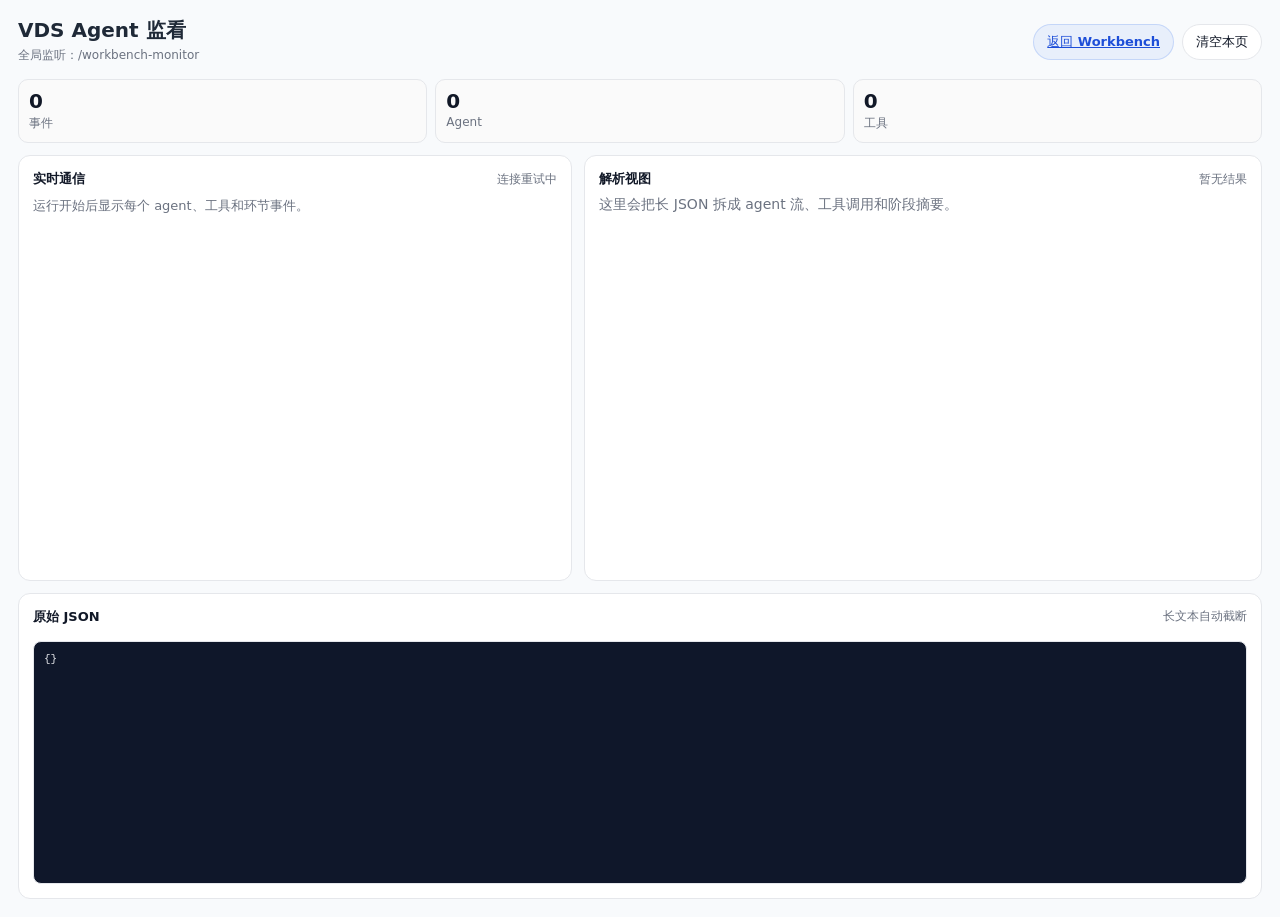
==== frontend/monitor.html @ 638ab303 "feat(workbench): support dab context uploads" ====
<!doctype html>
<html lang="zh-CN">
  <head>
    <meta charset="utf-8" />
    <meta name="viewport" content="width=device-width, initial-scale=1" />
    <title>VDS Agent Monitor</title>
    <link rel="icon" href="/frontend/favicon.svg" type="image/svg+xml" />
    <link rel="stylesheet" href="/frontend/styles.css?v=20260525-agent-monitor" />
  </head>
  <body class="monitor-page">
    <main class="monitor-dashboard" aria-label="Agent 通信监看">
      <header class="monitor-page-header">
        <div>
          <h1>VDS Agent 监看</h1>
          <p id="monitor-run-label">监听 /api/data-agent/monitor/stream</p>
        </div>
        <div class="monitor-page-actions">
          <a class="button secondary" href="/workbench">返回 Workbench</a>
          <button id="monitor-clear" class="button" type="button">清空本页</button>
        </div>
      </header>

      <section class="monitor-overview" aria-label="监看摘要">
        <div>
          <strong id="monitor-event-count">0</strong>
          <span>事件</span>
        </div>
        <div>
          <strong id="monitor-agent-count">0</strong>
          <span>Agent</span>
        </div>
        <div>
          <strong id="monitor-tool-count">0</strong>
          <span>工具</span>
        </div>
      </section>

      <section class="monitor-grid">
        <section class="monitor-section monitor-live-section">
          <div class="monitor-section-header">
            <h2>实时通信</h2>
            <span id="monitor-stream-status">连接中</span>
          </div>
          <ol id="monitor-event-list" class="monitor-event-list" aria-live="polite">
            <li class="monitor-empty">运行开始后显示每个 agent、工具和环节事件。</li>
          </ol>
        </section>

        <section class="monitor-section monitor-parsed-section">
          <div class="monitor-section-header">
            <h2>解析视图</h2>
            <span id="monitor-final-status">暂无结果</span>
          </div>
          <div id="monitor-parsed" class="monitor-parsed empty-state">这里会把长 JSON 拆成 agent 流、工具调用和阶段摘要。</div>
        </section>

        <section class="monitor-section monitor-json-section">
          <div class="monitor-section-header">
            <h2>原始 JSON</h2>
            <span>长文本自动截断</span>
          </div>
          <pre id="monitor-json" class="monitor-json">{}</pre>
        </section>
      </section>
    </main>
    <script src="/frontend/monitor.js?v=20260525-agent-monitor" type="module"></script>
  </body>
</html>
---- frontend/styles.css ----
:root {
  color-scheme: light;
  --bg: #ffffff;
  --sidebar: #f7f7f8;
  --sidebar-hover: #ececf1;
  --surface: #ffffff;
  --surface-soft: #f4f4f5;
  --ink: #111827;
  --muted: #6b7280;
  --faint: #9ca3af;
  --line: #e5e7eb;
  --line-strong: #d1d5db;
  --accent: #2563eb;
  --accent-dark: #1d4ed8;
  --green: #15803d;
  --red: #b42318;
  --radius: 12px;
  --content: 820px;
  --composer: 780px;
  --shadow-soft: 0 14px 38px rgba(15, 23, 42, 0.08);
}

* {
  box-sizing: border-box;
}

body {
  margin: 0;
  min-width: 1024px;
  overflow: hidden;
  background: var(--bg);
  color: var(--ink);
  font-family:
    ui-sans-serif, system-ui, -apple-system, BlinkMacSystemFont, "Segoe UI",
    "PingFang SC", "Microsoft YaHei", sans-serif;
}

button,
input,
select,
textarea {
  font: inherit;
}

button,
label {
  -webkit-tap-highlight-color: transparent;
}

svg {
  width: 18px;
  height: 18px;
  fill: none;
  stroke: currentColor;
  stroke-width: 2;
  stroke-linecap: round;
  stroke-linejoin: round;
}

.app-shell {
  display: grid;
  height: 100vh;
  grid-template-columns: 260px minmax(0, 1fr);
  background: var(--bg);
}

.sidebar {
  display: flex;
  min-height: 0;
  flex-direction: column;
  gap: 14px;
  border-right: 1px solid var(--line);
  padding: 12px;
  background: var(--sidebar);
}

.brand {
  display: flex;
  align-items: center;
  gap: 10px;
  min-height: 42px;
  padding: 2px 4px;
}

.brand-mark,
.avatar {
  display: grid;
  place-items: center;
  font-weight: 700;
}

.brand-mark {
  width: 30px;
  height: 30px;
  border-radius: 8px;
  background: var(--accent);
  color: #fff;
  font-size: 14px;
}

.brand strong {
  display: block;
  max-width: 178px;
  overflow: hidden;
  color: #1f2937;
  font-size: 14px;
  font-weight: 650;
  line-height: 1.2;
  text-overflow: ellipsis;
  white-space: nowrap;
}

.brand span {
  display: block;
  margin-top: 1px;
  color: var(--muted);
  font-size: 12px;
}

.new-chat-button {
  display: flex;
  min-height: 40px;
  align-items: center;
  gap: 9px;
  border: 1px solid transparent;
  border-radius: 10px;
  padding: 0 10px;
  background: transparent;
  color: #111827;
  font-size: 14px;
  font-weight: 560;
  text-align: left;
  cursor: pointer;
}

.new-chat-button:hover,
.run-history .history-item:hover {
  background: var(--sidebar-hover);
}

.new-chat-button svg {
  width: 17px;
  height: 17px;
}

.history-panel {
  display: flex;
  min-height: 0;
  flex: 1;
  flex-direction: column;
  gap: 6px;
  padding-top: 6px;
}

.history-header {
  display: flex;
  align-items: center;
  justify-content: space-between;
  padding: 0 9px;
  color: var(--muted);
}

.history-header h2,
.history-header span {
  margin: 0;
  font-size: 12px;
  font-weight: 560;
}

.run-history {
  display: grid;
  gap: 2px;
  margin: 0;
  padding: 0;
  overflow: auto;
  list-style: none;
}

.run-history li {
  border-radius: 10px;
  padding: 9px 10px;
  color: #1f2937;
  font-size: 13px;
  line-height: 1.35;
}

.history-item {
  display: grid;
  grid-template-columns: minmax(0, 1fr) 28px;
  gap: 6px;
  align-items: center;
}

.history-item.active {
  background: #fff;
  box-shadow: inset 0 0 0 1px var(--line-strong);
}

.history-item-text {
  min-width: 0;
}

.run-history strong {
  display: block;
  margin-bottom: 2px;
  overflow: hidden;
  font-size: 12px;
  font-weight: 600;
  text-overflow: ellipsis;
  white-space: nowrap;
}

.run-history span,
.history-empty {
  color: var(--muted);
}

.history-title {
  display: block;
  overflow: hidden;
  text-overflow: ellipsis;
  white-space: nowrap;
}

.history-rename-button {
  display: grid;
  width: 28px;
  height: 28px;
  flex: 0 0 auto;
  place-items: center;
  border: 0;
  border-radius: 8px;
  background: transparent;
  color: var(--muted);
  cursor: pointer;
  opacity: 0;
}

.history-item:hover .history-rename-button,
.history-item:focus-within .history-rename-button,
.history-item.editing .history-rename-button {
  opacity: 1;
}

.history-rename-button:hover {
  background: #fff;
  color: var(--accent);
}

.history-rename-button svg {
  width: 15px;
  height: 15px;
}

.history-rename-input {
  display: block;
  width: 100%;
  min-width: 0;
  height: 26px;
  border: 1px solid var(--line-strong);
  border-radius: 8px;
  background: #fff;
  color: #111827;
  padding: 0 7px;
  outline: none;
  font-size: 13px;
}

.history-rename-input:focus {
  border-color: var(--accent);
  box-shadow: 0 0 0 2px rgba(37, 99, 235, 0.12);
}

.history-item.editing .history-title {
  display: none;
}

.chat-workspace {
  display: grid;
  min-width: 0;
  height: 100vh;
  grid-template-rows: 54px minmax(0, 1fr) auto;
  background: #fff;
}

.chat-topbar {
  display: flex;
  align-items: center;
  justify-content: space-between;
  gap: 16px;
  padding: 0 24px;
  background: rgba(255, 255, 255, 0.92);
  backdrop-filter: blur(16px);
}

.chat-topbar > div:first-child {
  min-width: 0;
}

h1,
h2,
h3,
p {
  margin: 0;
}

h1 {
  color: #1f2937;
  font-size: 15px;
  font-weight: 650;
  line-height: 1.2;
}

h2 {
  color: #111827;
  font-size: 19px;
  font-weight: 640;
  letter-spacing: 0;
  line-height: 1.36;
}

h3 {
  color: #111827;
  font-size: 14px;
  font-weight: 620;
  line-height: 1.35;
}

p {
  color: var(--muted);
  font-size: 14px;
  line-height: 1.6;
}

#dataset-status {
  margin-top: 2px;
  max-width: min(760px, 58vw);
  overflow: hidden;
  color: var(--muted);
  font-size: 12px;
  text-overflow: ellipsis;
  white-space: nowrap;
}

.status-strip {
  display: flex;
  align-items: center;
  justify-content: flex-end;
  gap: 8px;
}

.monitor-link {
  display: inline-flex;
  min-height: 28px;
  align-items: center;
  gap: 6px;
  border: 1px solid var(--line);
  border-radius: 999px;
  padding: 4px 10px;
  background: #fff;
  color: #374151;
  font-size: 12px;
  font-weight: 560;
  white-space: nowrap;
  cursor: pointer;
  text-decoration: none;
}

.monitor-link:hover {
  border-color: rgba(37, 99, 235, 0.2);
  background: rgba(37, 99, 235, 0.07);
  color: var(--accent-dark);
}

.monitor-link svg {
  width: 15px;
  height: 15px;
}

.status-dot,
.dataset-chip,
.badge {
  display: inline-flex;
  min-height: 28px;
  align-items: center;
  border: 1px solid var(--line);
  border-radius: 999px;
  padding: 4px 10px;
  background: #fff;
  color: var(--muted);
  font-size: 12px;
  font-weight: 540;
  white-space: nowrap;
}

.status-dot.ready,
.badge.pass {
  border-color: rgba(21, 128, 61, 0.18);
  background: rgba(21, 128, 61, 0.06);
  color: var(--green);
}

.status-dot.error,
.badge.fail {
  border-color: rgba(180, 35, 24, 0.18);
  background: rgba(180, 35, 24, 0.06);
  color: var(--red);
}

.dataset-chip {
  color: #374151;
}

.chat-messages {
  display: flex;
  min-height: 0;
  flex-direction: column;
  overflow: auto;
  padding: 16px 0 34px;
  scroll-behavior: smooth;
}

.message {
  display: grid;
  width: 100%;
  grid-template-columns: 32px minmax(0, var(--content));
  justify-content: center;
  gap: 14px;
  padding: 20px 24px;
}

.user-message {
  grid-template-columns: minmax(0, var(--content));
}

.user-message .avatar {
  display: none;
}

.user-message .message-content {
  justify-self: end;
  max-width: min(680px, 78%);
  border-radius: 22px;
  padding: 10px 15px;
  background: #f4f4f4;
}

.user-message p {
  color: #111827;
  font-size: 15px;
  line-height: 1.55;
}

.avatar {
  width: 28px;
  height: 28px;
  border-radius: 8px;
  background: var(--accent);
  color: #fff;
  font-size: 12px;
}

.message-content {
  min-width: 0;
}

.message-kicker {
  display: none;
}

.message-copy {
  max-width: 590px;
  margin-top: 9px;
}

.welcome-message {
  margin-top: 13vh;
  text-align: left;
}

.welcome-message .avatar {
  width: 34px;
  height: 34px;
  border-radius: 10px;
  font-size: 14px;
}

.welcome-message h2 {
  font-size: 26px;
  font-weight: 650;
  letter-spacing: 0;
}

.analysis-block {
  margin-top: 14px;
  border: 1px solid var(--line);
  border-radius: 14px;
  background: var(--surface);
  overflow: hidden;
}

.block-header {
  display: flex;
  align-items: center;
  justify-content: space-between;
  gap: 14px;
  padding: 14px 16px 10px;
}

.block-header.compact {
  min-height: auto;
  padding: 14px 16px 8px;
}

.button {
  display: inline-flex;
  min-height: 36px;
  align-items: center;
  justify-content: center;
  gap: 8px;
  border: 1px solid var(--line);
  border-radius: 999px;
  padding: 7px 13px;
  background: #fff;
  color: #111827;
  font-size: 13px;
  font-weight: 560;
  cursor: pointer;
}

.button.primary {
  width: 36px;
  height: 36px;
  min-height: 36px;
  flex: 0 0 auto;
  border: 0;
  padding: 0;
  background: var(--accent);
  color: #fff;
}

.button.primary span {
  display: none;
}

.button.secondary {
  border-color: rgba(37, 99, 235, 0.18);
  background: rgba(37, 99, 235, 0.07);
  color: var(--accent-dark);
}

.button:disabled {
  cursor: not-allowed;
  opacity: 0.42;
}

.upload-button:disabled {
  display: none;
}

.table-list {
  display: grid;
  gap: 7px;
  padding: 6px 16px 14px;
}

.table-card {
  display: grid;
  grid-template-columns: minmax(0, 1fr) auto;
  gap: 10px;
  align-items: center;
  border: 1px solid transparent;
  border-radius: 12px;
  padding: 10px 11px;
  background: #f8fafc;
  cursor: pointer;
}

.table-card:hover {
  background: #f3f4f6;
}

.table-card.selected {
  border-color: rgba(37, 99, 235, 0.24);
  background: rgba(37, 99, 235, 0.06);
}

.table-card strong {
  display: block;
  color: #111827;
  font-size: 14px;
  font-weight: 620;
}

.table-meta {
  display: block;
  margin-top: 3px;
  color: var(--muted);
  font-size: 12px;
}

.count-pill {
  border-radius: 999px;
  padding: 4px 8px;
  background: #fff;
  color: #4b5563;
  font-size: 12px;
  font-weight: 600;
}

.field-table-wrap,
.result-table {
  max-width: 100%;
  overflow: auto;
}

.field-table,
.result-table table {
  width: 100%;
  border-collapse: collapse;
  font-size: 13px;
}

.field-table th,
.field-table td,
.result-table th,
.result-table td {
  border-top: 1px solid var(--line);
  padding: 10px 16px;
  text-align: left;
  vertical-align: top;
}

.field-table th,
.result-table th {
  background: #fafafa;
  color: #6b7280;
  font-size: 12px;
  font-weight: 580;
}

.muted-cell,
.empty-state {
  color: var(--muted);
  font-size: 14px;
}

.empty-state {
  padding: 14px 16px;
}

.result-stack {
  display: grid;
  gap: 14px;
}

.result-stack .analysis-block {
  border: 0;
  border-radius: 0;
  background: transparent;
}

.result-stack .block-header {
  padding: 4px 0 8px;
}

.result-stack .block-header.compact {
  padding: 8px 0 4px;
}

.answer-box {
  margin: 2px 0 14px;
  padding: 0;
  background: transparent;
  color: #111827;
  font-size: 16px;
  font-weight: 470;
  line-height: 1.72;
  word-break: break-word;
}

.result-table {
  max-height: 300px;
  border: 1px solid var(--line);
  border-radius: 12px;
  padding: 0;
}

.chart-panel {
  display: grid;
  gap: 8px;
  min-height: 260px;
  padding: 4px 0 8px;
  overflow: visible;
}

.chart-panel.empty-state,
.kpi-panel {
  min-height: auto;
}

.chart-title {
  color: #374151;
  font-size: 13px;
  font-weight: 620;
}

.chart-svg {
  display: block;
  width: 100%;
  height: auto;
  max-height: none;
  min-height: 230px;
  overflow: visible;
}

.chart-image {
  display: block;
  width: 100%;
  min-height: 280px;
  border: 1px solid var(--line);
  border-radius: 16px;
  background: #fff;
  object-fit: contain;
}

.axis-line {
  stroke: #e5e7eb;
  stroke-width: 1;
}

.axis-label,
.value-label {
  fill: #6b7280;
  font-size: 11px;
}

.line-path {
  fill: none;
  stroke: var(--accent);
  stroke-width: 3;
}

.line-dot {
  fill: #fff;
  stroke: var(--accent);
  stroke-width: 2;
}

.kpi-value {
  color: #111827;
  font-size: 24px;
  font-weight: 660;
  line-height: 1.3;
}

.chart-reason {
  color: var(--muted);
  font-size: 12px;
  line-height: 1.45;
}

.pie-layout {
  display: flex;
  flex-wrap: wrap;
  gap: 18px;
  align-items: center;
}

.pie-shape {
  width: 140px;
  height: 140px;
  border-radius: 50%;
}

.pie-shape.donut::after {
  display: block;
  width: 68px;
  height: 68px;
  margin: 36px;
  border-radius: 50%;
  background: #fff;
  content: "";
}

.pie-legend,
.compact-list,
.process-timeline {
  display: grid;
  gap: 8px;
  margin: 0;
  padding: 6px 0 8px;
  list-style: none;
}

.pie-legend li,
.compact-list li {
  color: var(--muted);
  font-size: 13px;
  line-height: 1.5;
}

.pie-legend span {
  display: inline-block;
  width: 9px;
  height: 9px;
  margin-right: 7px;
  border-radius: 999px;
}

.compact-list strong {
  display: block;
  color: #111827;
  font-size: 13px;
  font-weight: 620;
}

.insight-summary {
  padding: 2px 0 0;
  color: #374151;
  font-size: 15px;
  line-height: 1.62;
}

.process-header h2 + p {
  margin-top: 4px;
}

.assistant-message.thinking-only .result-panel,
.assistant-message.thinking-only .insight-panel {
  display: none;
}

.process-panel {
  color: var(--muted);
}

.process-line {
  display: flex;
  align-items: center;
  gap: 8px;
  min-height: 22px;
}

.thinking-dot {
  position: relative;
  width: 7px;
  height: 7px;
  flex: 0 0 auto;
  border-radius: 50%;
  background: #9ca3af;
}

.thinking-dot::after {
  position: absolute;
  inset: -5px;
  border-radius: inherit;
  background: rgba(37, 99, 235, 0.12);
  content: "";
  transform: scale(0.7);
  animation: thought-pulse 1.5s ease-in-out infinite;
}

.process-panel:not(.is-active) .thinking-dot::after {
  display: none;
}

.process-panel.is-failed .thinking-dot {
  background: var(--red);
}

#process-summary {
  color: #7a7f89;
  font-size: 13px;
  line-height: 1.45;
}

.process-details {
  margin-top: 6px;
  padding-left: 15px;
}

.process-details summary {
  width: fit-content;
  color: #8b8f98;
  font-size: 12px;
  line-height: 1.35;
  cursor: pointer;
  user-select: none;
}

.process-details summary:hover {
  color: var(--accent);
}

.process-details[open] summary {
  color: var(--accent);
}

.process-timeline li {
  display: grid;
  grid-template-columns: 22px minmax(0, 1fr);
  gap: 10px;
  align-items: flex-start;
  padding: 6px 0;
  color: var(--muted);
  font-size: 12px;
  line-height: 1.5;
}

.process-timeline strong {
  display: block;
  color: #111827;
  font-size: 12px;
  font-weight: 620;
}

.step-dot {
  display: grid;
  width: 15px;
  height: 15px;
  margin-top: 2px;
  place-items: center;
  border: 1px solid #c7d2fe;
  border-radius: 50%;
  background: #fff;
}

.step-dot::after {
  width: 5px;
  height: 5px;
  border-radius: 50%;
  background: var(--accent);
  content: "";
}

.step-dot.pending {
  border-color: var(--line);
}

.step-dot.pending::after {
  background: #d1d5db;
}

.step-dot.active {
  border-color: rgba(37, 99, 235, 0.44);
  background: rgba(37, 99, 235, 0.08);
  box-shadow: 0 0 0 4px rgba(37, 99, 235, 0.08);
}

.step-dot.failed {
  border-color: rgba(180, 35, 24, 0.28);
}

.step-dot.failed::after {
  background: var(--red);
}

.composer-shell {
  padding: 12px 24px 24px;
  background: linear-gradient(180deg, rgba(255, 255, 255, 0), #fff 34%);
}

.composer {
  max-width: var(--composer);
  margin: 0 auto;
  border: 1px solid #d9d9e3;
  border-radius: 28px;
  background: #fff;
  box-shadow: 0 16px 48px rgba(15, 23, 42, 0.1);
}

.composer:focus-within {
  border-color: #c7d2fe;
  box-shadow: 0 18px 50px rgba(37, 99, 235, 0.12);
}

.composer textarea {
  display: block;
  width: 100%;
  min-height: 54px;
  max-height: 150px;
  resize: none;
  border: 0;
  padding: 15px 18px 5px;
  color: #111827;
  font-size: 15px;
  line-height: 1.5;
  outline: none;
}

.composer textarea::placeholder {
  color: #8b8f98;
}

.composer-actions {
  display: flex;
  align-items: center;
  gap: 8px;
  padding: 6px 10px 10px;
}

.upload-controls {
  display: flex;
  min-width: 0;
  flex: 1 1 auto;
  align-items: center;
  gap: 8px;
}

.visually-hidden {
  position: absolute;
  width: 1px;
  height: 1px;
  overflow: hidden;
  clip: rect(0 0 0 0);
  clip-path: inset(50%);
  white-space: nowrap;
}

.icon-button {
  display: inline-grid;
  width: 34px;
  height: 34px;
  flex: 0 0 auto;
  place-items: center;
  border: 1px solid transparent;
  border-radius: 50%;
  color: #374151;
  cursor: pointer;
}

.icon-button:hover {
  background: rgba(37, 99, 235, 0.08);
  color: var(--accent);
}

.upload-button {
  display: none;
}

.file-status {
  display: flex;
  min-width: 0;
  align-items: center;
  gap: 7px;
  color: var(--muted);
  font-size: 12px;
  line-height: 1.2;
}

.file-status strong {
  color: #374151;
  font-weight: 540;
  white-space: nowrap;
}

.file-status span {
  min-width: 0;
  max-width: 250px;
  overflow: hidden;
  text-overflow: ellipsis;
  white-space: nowrap;
}

.controls-row {
  display: none;
}

.text-button {
  border: 0;
  background: transparent;
  color: var(--accent);
  font-size: 12px;
  font-weight: 580;
  cursor: pointer;
}

body.monitor-page {
  min-width: 0;
  overflow: auto;
  background: #f8fafc;
}

.monitor-dashboard {
  width: min(1480px, 100%);
  margin: 0 auto;
  padding: 18px;
}

.monitor-page-header {
  display: flex;
  align-items: center;
  justify-content: space-between;
  gap: 18px;
  margin-bottom: 14px;
}

.monitor-page-header h1 {
  font-size: 20px;
}

.monitor-page-header p {
  margin-top: 4px;
  font-size: 12px;
}

.monitor-page-actions {
  display: flex;
  flex-wrap: wrap;
  justify-content: flex-end;
  gap: 8px;
}

.monitor-grid {
  display: grid;
  min-height: calc(100vh - 156px);
  grid-template-columns: minmax(320px, 0.9fr) minmax(430px, 1.1fr);
  grid-template-rows: minmax(360px, 1fr) minmax(260px, 0.72fr);
  grid-template-areas:
    "live parsed"
    "json json";
  gap: 12px;
}

.monitor-page .monitor-section {
  min-height: 0;
  border: 1px solid var(--line);
  border-radius: 12px;
  padding: 14px;
  background: #fff;
  overflow: hidden;
}

.monitor-live-section {
  grid-area: live;
}

.monitor-parsed-section {
  grid-area: parsed;
}

.monitor-json-section {
  grid-area: json;
}

.monitor-live-section,
.monitor-parsed-section,
.monitor-json-section {
  display: grid;
  grid-template-rows: auto minmax(0, 1fr);
}

.monitor-page .monitor-event-list,
.monitor-page .monitor-parsed,
.monitor-page .monitor-json {
  min-height: 0;
  overflow: auto;
}

.monitor-panel {
  position: fixed;
  z-index: 20;
  top: 0;
  right: 0;
  display: grid;
  width: min(460px, 42vw);
  min-width: 390px;
  height: 100vh;
  grid-template-rows: auto minmax(0, 1fr);
  border-left: 1px solid var(--line);
  background: #fff;
  box-shadow: -18px 0 44px rgba(15, 23, 42, 0.12);
}

.monitor-header {
  display: flex;
  align-items: center;
  justify-content: space-between;
  gap: 12px;
  min-width: 0;
  border-bottom: 1px solid var(--line);
  padding: 14px 14px 12px 16px;
}

.monitor-header h2 {
  font-size: 16px;
}

.monitor-header p {
  max-width: 330px;
  overflow: hidden;
  font-size: 12px;
  text-overflow: ellipsis;
  white-space: nowrap;
}

.monitor-body {
  min-height: 0;
  overflow: auto;
  padding: 12px 14px 18px;
}

.monitor-overview {
  display: grid;
  grid-template-columns: repeat(3, minmax(0, 1fr));
  gap: 8px;
  margin-bottom: 12px;
}

.monitor-overview div {
  border: 1px solid var(--line);
  border-radius: 10px;
  padding: 10px;
  background: #fafafa;
}

.monitor-overview strong,
.monitor-overview span {
  display: block;
}

.monitor-overview strong {
  color: #111827;
  font-size: 20px;
  line-height: 1.1;
}

.monitor-overview span {
  margin-top: 3px;
  color: var(--muted);
  font-size: 12px;
}

.monitor-section {
  border-top: 1px solid var(--line);
  padding: 12px 0;
}

.monitor-section-header {
  display: flex;
  align-items: center;
  justify-content: space-between;
  gap: 10px;
  margin-bottom: 8px;
}

.monitor-section-header h2,
.monitor-section-header h3,
.monitor-subsection h3,
.monitor-subsection h4 {
  margin: 0;
  color: #111827;
  font-size: 13px;
  font-weight: 650;
}

.monitor-section-header span {
  color: var(--muted);
  font-size: 12px;
}

.monitor-event-list {
  display: grid;
  gap: 8px;
  margin: 0;
  padding: 0;
  list-style: none;
}

.monitor-empty {
  color: var(--muted);
  font-size: 13px;
  line-height: 1.5;
}

.monitor-event {
  border: 1px solid var(--line);
  border-radius: 10px;
  background: #fff;
}

.monitor-event.failed {
  border-color: rgba(180, 35, 24, 0.22);
}

.monitor-event details {
  padding: 9px 10px;
}

.monitor-event summary {
  display: grid;
  grid-template-columns: 10px minmax(0, 1fr);
  gap: 9px;
  align-items: start;
  cursor: pointer;
  list-style: none;
}

.monitor-event summary::-webkit-details-marker {
  display: none;
}

.monitor-event-dot {
  width: 8px;
  height: 8px;
  margin-top: 5px;
  border-radius: 50%;
  background: var(--accent);
}

.monitor-event.failed .monitor-event-dot {
  background: var(--red);
}

.monitor-event.active .monitor-event-dot {
  box-shadow: 0 0 0 4px rgba(37, 99, 235, 0.1);
}

.monitor-event-main {
  min-width: 0;
}

.monitor-event-main strong {
  display: block;
  color: #111827;
  font-size: 13px;
  font-weight: 630;
}

.monitor-event-main span,
.monitor-event p {
  color: var(--muted);
  font-size: 12px;
  line-height: 1.45;
}

.monitor-event p {
  margin-top: 8px;
}

.monitor-json,
.monitor-event pre {
  max-height: 280px;
  margin: 8px 0 0;
  overflow: auto;
  border: 1px solid var(--line);
  border-radius: 8px;
  padding: 10px;
  background: #0f172a;
  color: #e5e7eb;
  font-family: ui-monospace, SFMono-Regular, Menlo, Monaco, Consolas, "Liberation Mono", monospace;
  font-size: 11px;
  line-height: 1.45;
  white-space: pre-wrap;
  word-break: break-word;
}

.monitor-json {
  max-height: 420px;
}

.monitor-parsed.empty-state {
  padding: 0;
}

.monitor-subsection {
  display: grid;
  gap: 8px;
  margin-bottom: 14px;
}

.monitor-flow {
  display: grid;
  gap: 7px;
}

.monitor-agent-pill,
.monitor-tool-row,
.monitor-step-row {
  border: 1px solid var(--line);
  border-radius: 10px;
  padding: 9px 10px;
  background: #fff;
}

.monitor-agent-pill {
  position: relative;
}

.monitor-agent-pill::after {
  position: absolute;
  left: 20px;
  bottom: -8px;
  width: 1px;
  height: 8px;
  background: var(--line);
  content: "";
}

.monitor-agent-pill:last-child::after {
  display: none;
}

.monitor-agent-pill.active {
  border-color: rgba(37, 99, 235, 0.24);
  background: rgba(37, 99, 235, 0.05);
}

.monitor-agent-pill.failed,
.monitor-tool-row.failed,
.monitor-step-row.failed {
  border-color: rgba(180, 35, 24, 0.22);
  background: rgba(180, 35, 24, 0.04);
}

.monitor-agent-pill strong,
.monitor-tool-row strong,
.monitor-step-row strong {
  display: block;
  color: #111827;
  font-size: 13px;
  font-weight: 630;
}

.monitor-agent-pill span,
.monitor-tool-row span,
.monitor-step-row span,
.monitor-agent-pill p,
.monitor-tool-row p,
.monitor-step-row p {
  display: block;
  margin-top: 4px;
  color: var(--muted);
  font-size: 12px;
  line-height: 1.45;
  word-break: break-word;
}

.monitor-tool-list,
.monitor-step-list {
  display: grid;
  gap: 8px;
}

.monitor-route-list {
  display: grid;
  grid-template-columns: 72px minmax(0, 1fr);
  gap: 7px 10px;
  margin: 0;
}

.monitor-route-list dt {
  color: var(--muted);
  font-size: 12px;
}

.monitor-route-list dd {
  min-width: 0;
  margin: 0;
  color: #111827;
  font-size: 12px;
  line-height: 1.45;
  word-break: break-word;
}

select {
  min-height: 32px;
  border: 1px solid var(--line);
  border-radius: 10px;
  background: #fff;
  color: #111827;
  padding: 5px 28px 5px 9px;
  font-size: 12px;
}

.hidden {
  display: none !important;
}

@keyframes thought-pulse {
  0%,
  100% {
    opacity: 0.55;
    transform: scale(0.68);
  }

  50% {
    opacity: 1;
    transform: scale(1);
  }
}

@media (max-width: 980px) {
  body {
    min-width: 0;
    overflow: auto;
  }

  .app-shell {
    height: auto;
    min-height: 100vh;
    grid-template-columns: 1fr;
  }

  .sidebar {
    min-height: auto;
  }

  .chat-workspace {
    height: auto;
    min-height: 100vh;
  }

  .message {
    grid-template-columns: 28px minmax(0, 1fr);
    padding: 16px;
  }

  .user-message {
    grid-template-columns: minmax(0, 1fr);
  }

  .user-message .message-content {
    max-width: 88%;
  }

  .composer-shell {
    padding: 12px;
  }

  .monitor-panel {
    width: 100vw;
    min-width: 0;
  }

  .monitor-grid {
    min-height: auto;
    grid-template-columns: 1fr;
    grid-template-rows: auto;
    grid-template-areas:
      "live"
      "parsed"
      "json";
  }

  .monitor-page-header {
    align-items: flex-start;
    flex-direction: column;
  }

  .monitor-link span {
    display: none;
  }
}
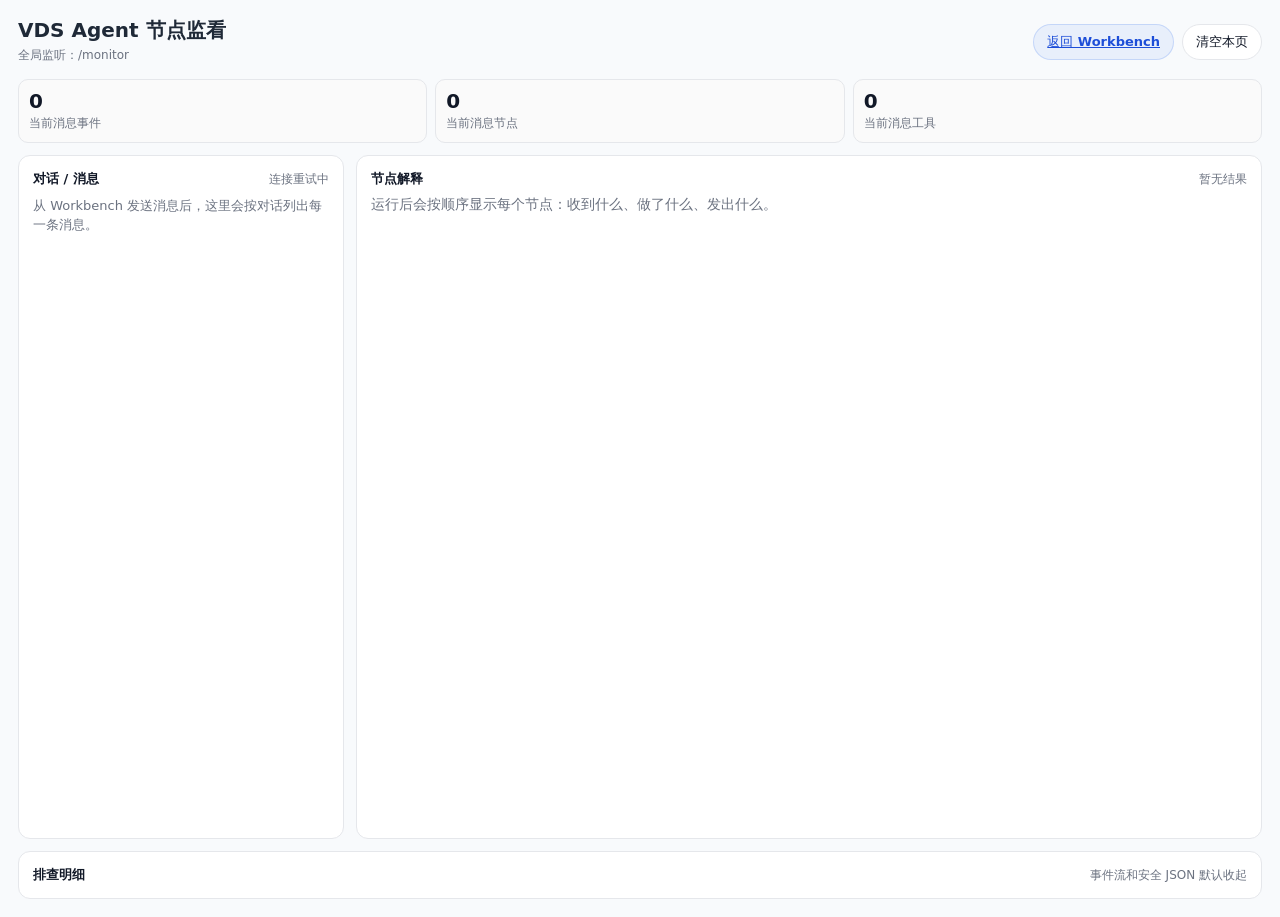
==== commit 0a554975: "Add safe process view v2 for workbench" ====
--- a/frontend/monitor.html
+++ b/frontend/monitor.html
@@ -11,7 +11,7 @@
     <main class="monitor-dashboard" aria-label="Agent 通信监看">
       <header class="monitor-page-header">
         <div>
-          <h1>VDS Agent 监看</h1>
+          <h1>VDS Agent 节点监看</h1>
           <p id="monitor-run-label">监听 /api/data-agent/monitor/stream</p>
         </div>
         <div class="monitor-page-actions">
@@ -23,43 +23,62 @@
       <section class="monitor-overview" aria-label="监看摘要">
         <div>
           <strong id="monitor-event-count">0</strong>
-          <span>事件</span>
+          <span>当前消息事件</span>
         </div>
         <div>
           <strong id="monitor-agent-count">0</strong>
-          <span>Agent</span>
+          <span>当前消息节点</span>
         </div>
         <div>
           <strong id="monitor-tool-count">0</strong>
-          <span>工具</span>
+          <span>当前消息工具</span>
         </div>
       </section>
 
       <section class="monitor-grid">
-        <section class="monitor-section monitor-live-section">
+        <section class="monitor-section monitor-message-section">
           <div class="monitor-section-header">
-            <h2>实时通信</h2>
+            <h2>对话 / 消息</h2>
             <span id="monitor-stream-status">连接中</span>
           </div>
-          <ol id="monitor-event-list" class="monitor-event-list" aria-live="polite">
-            <li class="monitor-empty">运行开始后显示每个 agent、工具和环节事件。</li>
+          <ol id="monitor-message-list" class="monitor-message-list" aria-label="可监看的消息">
+            <li class="monitor-empty">从 Workbench 发送消息后，这里会按对话列出每一条消息。</li>
           </ol>
         </section>
 
         <section class="monitor-section monitor-parsed-section">
           <div class="monitor-section-header">
-            <h2>解析视图</h2>
+            <h2>节点解释</h2>
             <span id="monitor-final-status">暂无结果</span>
           </div>
-          <div id="monitor-parsed" class="monitor-parsed empty-state">这里会把长 JSON 拆成 agent 流、工具调用和阶段摘要。</div>
+          <div id="monitor-parsed" class="monitor-parsed empty-state">运行后会按顺序显示每个节点：收到什么、做了什么、发出什么。</div>
         </section>
 
-        <section class="monitor-section monitor-json-section">
-          <div class="monitor-section-header">
-            <h2>原始 JSON</h2>
-            <span>长文本自动截断</span>
-          </div>
-          <pre id="monitor-json" class="monitor-json">{}</pre>
+        <section class="monitor-section monitor-debug-section">
+          <details id="monitor-debug-details">
+            <summary>
+              <span>排查明细</span>
+              <em>事件流和安全 JSON 默认收起</em>
+            </summary>
+            <div class="monitor-debug-grid">
+              <section>
+                <div class="monitor-section-header">
+                  <h2>事件明细</h2>
+                  <span>按当前消息过滤</span>
+                </div>
+                <ol id="monitor-event-list" class="monitor-event-list" aria-live="polite">
+                  <li class="monitor-empty">运行开始后显示每个 agent、工具和环节事件。</li>
+                </ol>
+              </section>
+              <section>
+                <div class="monitor-section-header">
+                  <h2>安全事件 JSON</h2>
+                  <span>已后端脱敏并截断</span>
+                </div>
+                <pre id="monitor-json" class="monitor-json">{}</pre>
+              </section>
+            </div>
+          </details>
         </section>
       </section>
     </main>
--- a/frontend/styles.css
+++ b/frontend/styles.css
@@ -200,12 +200,13 @@
   min-width: 0;
 }
 
-.run-history strong {
+.run-history strong.history-title {
   display: block;
-  margin-bottom: 2px;
   overflow: hidden;
-  font-size: 12px;
-  font-weight: 600;
+  color: #1f2937;
+  font-size: 13px;
+  font-weight: 580;
+  line-height: 1.35;
   text-overflow: ellipsis;
   white-space: nowrap;
 }
@@ -213,13 +214,6 @@
 .run-history span,
 .history-empty {
   color: var(--muted);
-}
-
-.history-title {
-  display: block;
-  overflow: hidden;
-  text-overflow: ellipsis;
-  white-space: nowrap;
 }
 
 .history-rename-button {
@@ -377,7 +371,7 @@
   height: 15px;
 }
 
-.status-dot,
+.status-pill,
 .dataset-chip,
 .badge {
   display: inline-flex;
@@ -393,14 +387,14 @@
   white-space: nowrap;
 }
 
-.status-dot.ready,
+.status-pill.ready,
 .badge.pass {
   border-color: rgba(21, 128, 61, 0.18);
   background: rgba(21, 128, 61, 0.06);
   color: var(--green);
 }
 
-.status-dot.error,
+.status-pill.error,
 .badge.fail {
   border-color: rgba(180, 35, 24, 0.18);
   background: rgba(180, 35, 24, 0.06);
@@ -535,12 +529,18 @@
   flex: 0 0 auto;
   border: 0;
   padding: 0;
-  background: var(--accent);
+  background: #111827;
   color: #fff;
 }
 
 .button.primary span {
   display: none;
+}
+
+.button.primary:disabled {
+  background: #e5e7eb;
+  color: #9ca3af;
+  opacity: 1;
 }
 
 .button.secondary {
@@ -842,33 +842,6 @@
   min-height: 22px;
 }
 
-.thinking-dot {
-  position: relative;
-  width: 7px;
-  height: 7px;
-  flex: 0 0 auto;
-  border-radius: 50%;
-  background: #9ca3af;
-}
-
-.thinking-dot::after {
-  position: absolute;
-  inset: -5px;
-  border-radius: inherit;
-  background: rgba(37, 99, 235, 0.12);
-  content: "";
-  transform: scale(0.7);
-  animation: thought-pulse 1.5s ease-in-out infinite;
-}
-
-.process-panel:not(.is-active) .thinking-dot::after {
-  display: none;
-}
-
-.process-panel.is-failed .thinking-dot {
-  background: var(--red);
-}
-
 #process-summary {
   color: #7a7f89;
   font-size: 13px;
@@ -898,10 +871,7 @@
 }
 
 .process-timeline li {
-  display: grid;
-  grid-template-columns: 22px minmax(0, 1fr);
-  gap: 10px;
-  align-items: flex-start;
+  display: block;
   padding: 6px 0;
   color: var(--muted);
   font-size: 12px;
@@ -915,45 +885,29 @@
   font-weight: 620;
 }
 
-.step-dot {
-  display: grid;
-  width: 15px;
-  height: 15px;
-  margin-top: 2px;
-  place-items: center;
-  border: 1px solid #c7d2fe;
-  border-radius: 50%;
-  background: #fff;
-}
-
-.step-dot::after {
-  width: 5px;
-  height: 5px;
-  border-radius: 50%;
-  background: var(--accent);
-  content: "";
-}
-
-.step-dot.pending {
-  border-color: var(--line);
-}
-
-.step-dot.pending::after {
-  background: #d1d5db;
-}
-
-.step-dot.active {
-  border-color: rgba(37, 99, 235, 0.44);
-  background: rgba(37, 99, 235, 0.08);
-  box-shadow: 0 0 0 4px rgba(37, 99, 235, 0.08);
-}
-
-.step-dot.failed {
-  border-color: rgba(180, 35, 24, 0.28);
-}
-
-.step-dot.failed::after {
-  background: var(--red);
+.process-evidence {
+  display: flex;
+  flex-wrap: wrap;
+  gap: 4px;
+  margin-top: 5px;
+}
+
+.process-evidence span {
+  max-width: 100%;
+  padding: 2px 6px;
+  border: 1px solid #d7dbe5;
+  border-radius: 6px;
+  background: #f8fafc;
+  color: #4b5563;
+  font-size: 11px;
+  line-height: 1.35;
+  overflow-wrap: anywhere;
+}
+
+.process-evidence .caveat {
+  border-color: #f2c98a;
+  background: #fff7ed;
+  color: #92400e;
 }
 
 .composer-shell {
@@ -971,26 +925,64 @@
 }
 
 .composer:focus-within {
-  border-color: #c7d2fe;
-  box-shadow: 0 18px 50px rgba(37, 99, 235, 0.12);
-}
-
-.composer textarea {
+  border-color: #b8bbc7;
+  box-shadow: 0 18px 50px rgba(15, 23, 42, 0.12);
+}
+
+.composer-input {
   display: block;
   width: 100%;
   min-height: 54px;
   max-height: 150px;
+  overflow-y: auto;
   resize: none;
   border: 0;
   padding: 15px 18px 5px;
-  color: #111827;
+  white-space: pre-wrap;
+  word-break: break-word;
+  color: #111827;
+  caret-color: #111827;
   font-size: 15px;
   line-height: 1.5;
   outline: none;
 }
 
-.composer textarea::placeholder {
+.composer-input:empty::before {
   color: #8b8f98;
+  content: attr(data-placeholder);
+  pointer-events: none;
+}
+
+.composer-input:empty {
+  caret-color: transparent;
+}
+
+.composer-input.is-empty {
+  color: transparent;
+  caret-color: transparent !important;
+  text-indent: -9999px;
+  -webkit-text-fill-color: transparent;
+}
+
+.composer-input.is-empty::before {
+  display: block;
+  color: #8b8f98;
+  text-indent: 0;
+  -webkit-text-fill-color: #8b8f98;
+}
+
+.composer-input:not(:empty) {
+  caret-color: #111827;
+}
+
+grammarly-desktop-integration,
+grammarly-extension,
+grammarly-button,
+[data-grammarly-part],
+[data-grammarly-shadow-root],
+ms-editor-squiggler,
+.ms-editor-squiggles {
+  display: none !important;
 }
 
 .composer-actions {
@@ -1006,6 +998,11 @@
   flex: 1 1 auto;
   align-items: center;
   gap: 8px;
+}
+
+.file-status-wrap {
+  position: relative;
+  min-width: 0;
 }
 
 .visually-hidden {
@@ -1049,10 +1046,27 @@
   line-height: 1.2;
 }
 
-.file-status strong {
+.file-summary-button {
+  display: inline-flex;
+  min-width: 0;
+  max-width: 150px;
+  overflow: hidden;
+  border: 0;
+  padding: 0;
+  background: transparent;
   color: #374151;
   font-weight: 540;
+  text-overflow: ellipsis;
   white-space: nowrap;
+  cursor: pointer;
+}
+
+.file-summary-button:disabled {
+  cursor: default;
+}
+
+.file-summary-button:not(:disabled):hover {
+  color: var(--accent);
 }
 
 .file-status span {
@@ -1063,6 +1077,156 @@
   white-space: nowrap;
 }
 
+.file-panel {
+  position: absolute;
+  z-index: 30;
+  left: 0;
+  bottom: calc(100% + 10px);
+  width: min(360px, 78vw);
+  max-height: 320px;
+  overflow: hidden;
+  border: 1px solid var(--line);
+  border-radius: 12px;
+  background: #fff;
+  box-shadow: var(--shadow-soft);
+}
+
+.file-panel-header {
+  display: flex;
+  align-items: center;
+  justify-content: space-between;
+  gap: 10px;
+  border-bottom: 1px solid var(--line);
+  padding: 10px 12px;
+}
+
+.file-panel-header strong,
+.file-panel-header span {
+  color: #111827;
+  font-size: 13px;
+  font-weight: 620;
+}
+
+.file-panel-list {
+  display: grid;
+  max-height: 260px;
+  margin: 0;
+  padding: 6px;
+  overflow: auto;
+  list-style: none;
+}
+
+.file-panel-list li {
+  display: grid;
+  grid-template-columns: minmax(0, 1fr) auto;
+  gap: 10px;
+  align-items: center;
+  border-radius: 8px;
+  padding: 8px 9px;
+}
+
+.file-panel-list li:hover {
+  background: #f8fafc;
+}
+
+.file-panel-list strong,
+.file-panel-list span {
+  display: block;
+  min-width: 0;
+  overflow: hidden;
+  text-overflow: ellipsis;
+  white-space: nowrap;
+}
+
+.file-panel-list strong {
+  color: #111827;
+  font-size: 13px;
+  font-weight: 600;
+}
+
+.file-panel-list span {
+  margin-top: 2px;
+  color: var(--muted);
+  font-size: 12px;
+}
+
+.file-panel-list em {
+  border-radius: 999px;
+  padding: 3px 7px;
+  background: #f3f4f6;
+  color: #4b5563;
+  font-size: 11px;
+  font-style: normal;
+  line-height: 1.25;
+  white-space: nowrap;
+}
+
+.file-panel-list em.ready {
+  background: rgba(21, 128, 61, 0.08);
+  color: var(--green);
+}
+
+.file-panel-list em.failed {
+  background: rgba(180, 35, 24, 0.08);
+  color: var(--red);
+}
+
+.advanced-options {
+  flex: 0 1 360px;
+  min-width: 180px;
+  color: var(--muted);
+  font-size: 12px;
+}
+
+.advanced-options summary {
+  cursor: pointer;
+  color: #374151;
+  font-weight: 560;
+  line-height: 34px;
+  white-space: nowrap;
+}
+
+.advanced-options[open] {
+  align-self: stretch;
+}
+
+.rule-mode-row,
+.benchmark-panel,
+.rule-upload-panel {
+  display: flex;
+  min-width: 0;
+  flex-wrap: wrap;
+  align-items: center;
+  gap: 6px;
+}
+
+.rule-mode-row {
+  margin-bottom: 6px;
+}
+
+.toggle-row {
+  display: inline-flex;
+  align-items: center;
+  gap: 6px;
+  color: #374151;
+  white-space: nowrap;
+}
+
+.compact-button {
+  min-height: 28px;
+  padding: 5px 8px;
+  font-size: 12px;
+}
+
+.inline-status {
+  min-width: 0;
+  max-width: 210px;
+  overflow: hidden;
+  color: var(--muted);
+  text-overflow: ellipsis;
+  white-space: nowrap;
+}
+
 .controls-row {
   display: none;
 }
@@ -1115,11 +1279,11 @@
 .monitor-grid {
   display: grid;
   min-height: calc(100vh - 156px);
-  grid-template-columns: minmax(320px, 0.9fr) minmax(430px, 1.1fr);
-  grid-template-rows: minmax(360px, 1fr) minmax(260px, 0.72fr);
+  grid-template-columns: minmax(300px, 0.36fr) minmax(520px, 1fr);
+  grid-template-rows: minmax(620px, 1fr) auto;
   grid-template-areas:
-    "live parsed"
-    "json json";
+    "messages parsed"
+    "debug debug";
   gap: 12px;
 }
 
@@ -1132,8 +1296,12 @@
   overflow: hidden;
 }
 
+.monitor-message-section {
+  grid-area: messages;
+}
+
 .monitor-live-section {
-  grid-area: live;
+  grid-area: debug;
 }
 
 .monitor-parsed-section {
@@ -1141,16 +1309,23 @@
 }
 
 .monitor-json-section {
-  grid-area: json;
-}
-
+  grid-area: debug;
+}
+
+.monitor-debug-section {
+  grid-area: debug;
+}
+
+.monitor-message-section,
 .monitor-live-section,
 .monitor-parsed-section,
-.monitor-json-section {
+.monitor-json-section,
+.monitor-debug-section {
   display: grid;
   grid-template-rows: auto minmax(0, 1fr);
 }
 
+.monitor-page .monitor-message-list,
 .monitor-page .monitor-event-list,
 .monitor-page .monitor-parsed,
 .monitor-page .monitor-json {
@@ -1258,6 +1433,95 @@
 .monitor-section-header span {
   color: var(--muted);
   font-size: 12px;
+}
+
+.monitor-message-list {
+  display: grid;
+  align-content: start;
+  gap: 10px;
+  margin: 0;
+  padding: 0;
+  list-style: none;
+}
+
+.monitor-conversation-group {
+  display: grid;
+  gap: 7px;
+}
+
+.monitor-conversation-title {
+  display: flex;
+  align-items: center;
+  justify-content: space-between;
+  gap: 8px;
+  border-bottom: 1px solid var(--line);
+  padding-bottom: 6px;
+}
+
+.monitor-conversation-title strong {
+  min-width: 0;
+  overflow: hidden;
+  color: #111827;
+  font-size: 12px;
+  font-weight: 680;
+  text-overflow: ellipsis;
+  white-space: nowrap;
+}
+
+.monitor-conversation-title span {
+  color: var(--muted);
+  font-size: 11px;
+  white-space: nowrap;
+}
+
+.monitor-conversation-group ol {
+  display: grid;
+  gap: 6px;
+  margin: 0;
+  padding: 0;
+  list-style: none;
+}
+
+.monitor-message-button {
+  display: grid;
+  width: 100%;
+  gap: 4px;
+  border: 1px solid var(--line);
+  border-radius: 8px;
+  padding: 9px;
+  background: #fff;
+  color: inherit;
+  text-align: left;
+  cursor: pointer;
+}
+
+.monitor-message-button:hover,
+.monitor-message-button.active {
+  border-color: rgba(37, 99, 235, 0.36);
+  background: rgba(37, 99, 235, 0.05);
+}
+
+.monitor-message-button.failed {
+  border-color: rgba(180, 35, 24, 0.24);
+}
+
+.monitor-message-button span,
+.monitor-message-button em {
+  color: var(--muted);
+  font-size: 11px;
+  font-style: normal;
+  line-height: 1.35;
+}
+
+.monitor-message-button strong {
+  display: -webkit-box;
+  overflow: hidden;
+  color: #111827;
+  font-size: 12px;
+  font-weight: 650;
+  line-height: 1.4;
+  -webkit-box-orient: vertical;
+  -webkit-line-clamp: 2;
 }
 
 .monitor-event-list {
@@ -1370,6 +1634,247 @@
   margin-bottom: 14px;
 }
 
+.monitor-selected-message {
+  display: grid;
+  gap: 7px;
+  border: 1px solid rgba(37, 99, 235, 0.2);
+  border-radius: 8px;
+  margin-bottom: 12px;
+  padding: 11px 12px;
+  background: rgba(37, 99, 235, 0.04);
+}
+
+.monitor-selected-message header {
+  display: grid;
+  grid-template-columns: auto minmax(0, 1fr);
+  gap: 8px;
+  align-items: start;
+}
+
+.monitor-selected-message header span {
+  border-radius: 999px;
+  padding: 3px 8px;
+  background: rgba(22, 163, 74, 0.1);
+  color: #15803d;
+  font-size: 11px;
+  line-height: 1.3;
+}
+
+.monitor-selected-message header strong {
+  color: #111827;
+  font-size: 13px;
+  line-height: 1.45;
+}
+
+.monitor-selected-message p {
+  margin: 0;
+  color: #374151;
+  font-size: 12px;
+  line-height: 1.45;
+}
+
+.monitor-selected-message div {
+  display: flex;
+  flex-wrap: wrap;
+  gap: 6px;
+}
+
+.monitor-selected-message em {
+  border: 1px solid rgba(148, 163, 184, 0.32);
+  border-radius: 999px;
+  padding: 3px 7px;
+  color: #475569;
+  font-size: 11px;
+  font-style: normal;
+}
+
+.monitor-subsection-note {
+  margin: 0;
+  color: var(--muted);
+  font-size: 12px;
+  line-height: 1.5;
+}
+
+.monitor-node-path {
+  display: flex;
+  flex-wrap: wrap;
+  gap: 6px;
+  align-items: center;
+  border: 1px solid var(--line);
+  border-radius: 8px;
+  padding: 8px;
+  background: #f8fafc;
+}
+
+.monitor-node-path span {
+  display: inline-flex;
+  align-items: center;
+  color: #374151;
+  font-size: 12px;
+  line-height: 1.35;
+}
+
+.monitor-node-path span + span::before {
+  content: "->";
+  margin-right: 6px;
+  color: var(--muted);
+}
+
+.monitor-node-list {
+  display: grid;
+  gap: 12px;
+}
+
+.monitor-node-card {
+  border: 1px solid var(--line);
+  border-radius: 8px;
+  padding: 12px;
+  background: #fff;
+}
+
+.monitor-node-card.failed {
+  border-color: rgba(180, 35, 24, 0.24);
+  background: rgba(180, 35, 24, 0.03);
+}
+
+.monitor-node-card header {
+  display: grid;
+  grid-template-columns: 34px minmax(0, 1fr) auto;
+  gap: 10px;
+  align-items: start;
+  margin-bottom: 10px;
+}
+
+.monitor-node-card header > span {
+  display: grid;
+  width: 30px;
+  height: 30px;
+  place-items: center;
+  border-radius: 8px;
+  background: rgba(37, 99, 235, 0.08);
+  color: var(--accent-dark);
+  font-size: 12px;
+  font-weight: 680;
+}
+
+.monitor-node-status {
+  border-radius: 999px;
+  padding: 3px 8px;
+  background: rgba(22, 163, 74, 0.1);
+  color: #15803d;
+  font-size: 11px;
+  line-height: 1.3;
+  white-space: nowrap;
+}
+
+.monitor-node-card.failed .monitor-node-status {
+  background: rgba(180, 35, 24, 0.1);
+  color: var(--red);
+}
+
+.monitor-node-card h4,
+.monitor-node-card h5 {
+  margin: 0;
+  color: #111827;
+}
+
+.monitor-node-card h4 {
+  font-size: 14px;
+  font-weight: 680;
+}
+
+.monitor-node-card header p,
+.monitor-node-note {
+  margin-top: 3px;
+  color: var(--muted);
+  font-size: 12px;
+  line-height: 1.45;
+}
+
+.monitor-node-columns {
+  display: grid;
+  grid-template-columns: repeat(3, minmax(0, 1fr));
+  gap: 8px;
+}
+
+.monitor-node-transfer {
+  display: grid;
+  grid-template-columns: repeat(3, minmax(0, 1fr));
+  gap: 8px;
+  margin-bottom: 8px;
+}
+
+.monitor-node-transfer span {
+  min-width: 0;
+  border: 1px solid rgba(148, 163, 184, 0.35);
+  border-radius: 8px;
+  padding: 7px 8px;
+  background: #f8fafc;
+  color: #475569;
+  font-size: 12px;
+  line-height: 1.35;
+  overflow-wrap: anywhere;
+}
+
+.monitor-node-box {
+  border: 1px solid var(--line);
+  border-radius: 8px;
+  padding: 9px 10px;
+  background: #fafafa;
+}
+
+.monitor-node-box h5 {
+  font-size: 12px;
+  font-weight: 680;
+}
+
+.monitor-node-box ul {
+  display: grid;
+  gap: 6px;
+  margin: 7px 0 0;
+  padding-left: 16px;
+}
+
+.monitor-node-box li,
+.monitor-node-box p {
+  color: #4b5563;
+  font-size: 12px;
+  line-height: 1.45;
+  word-break: break-word;
+}
+
+.monitor-node-note {
+  border-left: 2px solid rgba(37, 99, 235, 0.24);
+  padding-left: 8px;
+}
+
+.monitor-node-raw {
+  margin-top: 8px;
+}
+
+.monitor-node-raw summary {
+  width: fit-content;
+  color: var(--accent);
+  font-size: 12px;
+  cursor: pointer;
+}
+
+.monitor-node-raw pre {
+  max-height: 280px;
+  margin: 8px 0 0;
+  overflow: auto;
+  border: 1px solid var(--line);
+  border-radius: 8px;
+  padding: 10px;
+  background: #0f172a;
+  color: #e5e7eb;
+  font-family: ui-monospace, SFMono-Regular, Menlo, Monaco, Consolas, "Liberation Mono", monospace;
+  font-size: 11px;
+  line-height: 1.45;
+  white-space: pre-wrap;
+  word-break: break-word;
+}
+
 .monitor-flow {
   display: grid;
   gap: 7px;
@@ -1464,6 +1969,52 @@
   word-break: break-word;
 }
 
+.monitor-debug-section {
+  min-height: auto !important;
+}
+
+.monitor-debug-section > details {
+  min-height: 0;
+}
+
+.monitor-debug-section > details > summary {
+  display: flex;
+  align-items: center;
+  justify-content: space-between;
+  gap: 10px;
+  cursor: pointer;
+  list-style: none;
+}
+
+.monitor-debug-section > details > summary::-webkit-details-marker {
+  display: none;
+}
+
+.monitor-debug-section summary span {
+  color: #111827;
+  font-size: 13px;
+  font-weight: 650;
+}
+
+.monitor-debug-section summary em {
+  color: var(--muted);
+  font-size: 12px;
+  font-style: normal;
+}
+
+.monitor-debug-grid {
+  display: grid;
+  grid-template-columns: minmax(320px, 0.85fr) minmax(360px, 1fr);
+  gap: 12px;
+  margin-top: 12px;
+}
+
+.monitor-debug-grid > section {
+  display: grid;
+  min-height: 260px;
+  grid-template-rows: auto minmax(0, 1fr);
+}
+
 select {
   min-height: 32px;
   border: 1px solid var(--line);
@@ -1478,19 +2029,6 @@
   display: none !important;
 }
 
-@keyframes thought-pulse {
-  0%,
-  100% {
-    opacity: 0.55;
-    transform: scale(0.68);
-  }
-
-  50% {
-    opacity: 1;
-    transform: scale(1);
-  }
-}
-
 @media (max-width: 980px) {
   body {
     min-width: 0;
@@ -1529,6 +2067,15 @@
     padding: 12px;
   }
 
+  .composer-actions {
+    flex-wrap: wrap;
+  }
+
+  .upload-controls,
+  .advanced-options {
+    flex-basis: 100%;
+  }
+
   .monitor-panel {
     width: 100vw;
     min-width: 0;
@@ -1539,9 +2086,9 @@
     grid-template-columns: 1fr;
     grid-template-rows: auto;
     grid-template-areas:
-      "live"
+      "messages"
       "parsed"
-      "json";
+      "debug";
   }
 
   .monitor-page-header {
@@ -1549,6 +2096,19 @@
     flex-direction: column;
   }
 
+  .monitor-node-columns {
+    grid-template-columns: 1fr;
+  }
+
+  .monitor-node-card header,
+  .monitor-node-transfer {
+    grid-template-columns: 1fr;
+  }
+
+  .monitor-debug-grid {
+    grid-template-columns: 1fr;
+  }
+
   .monitor-link span {
     display: none;
   }
